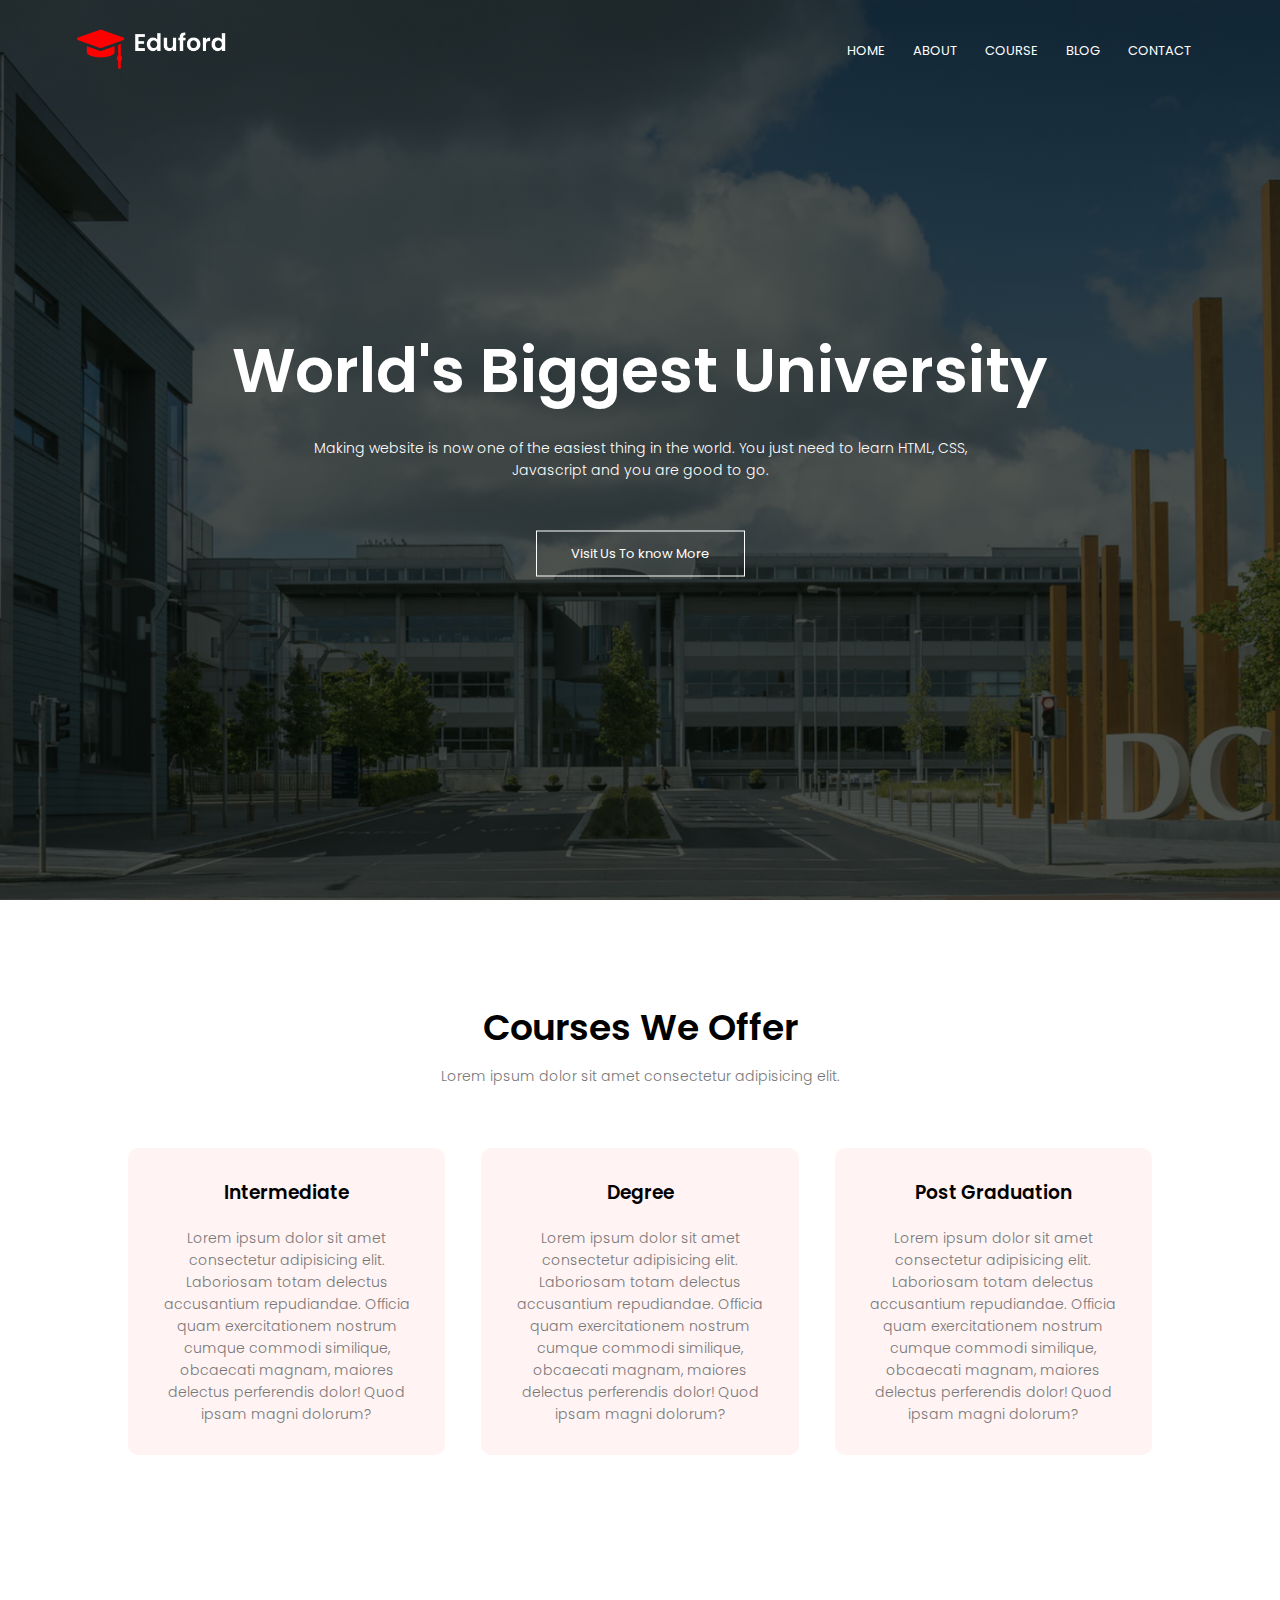
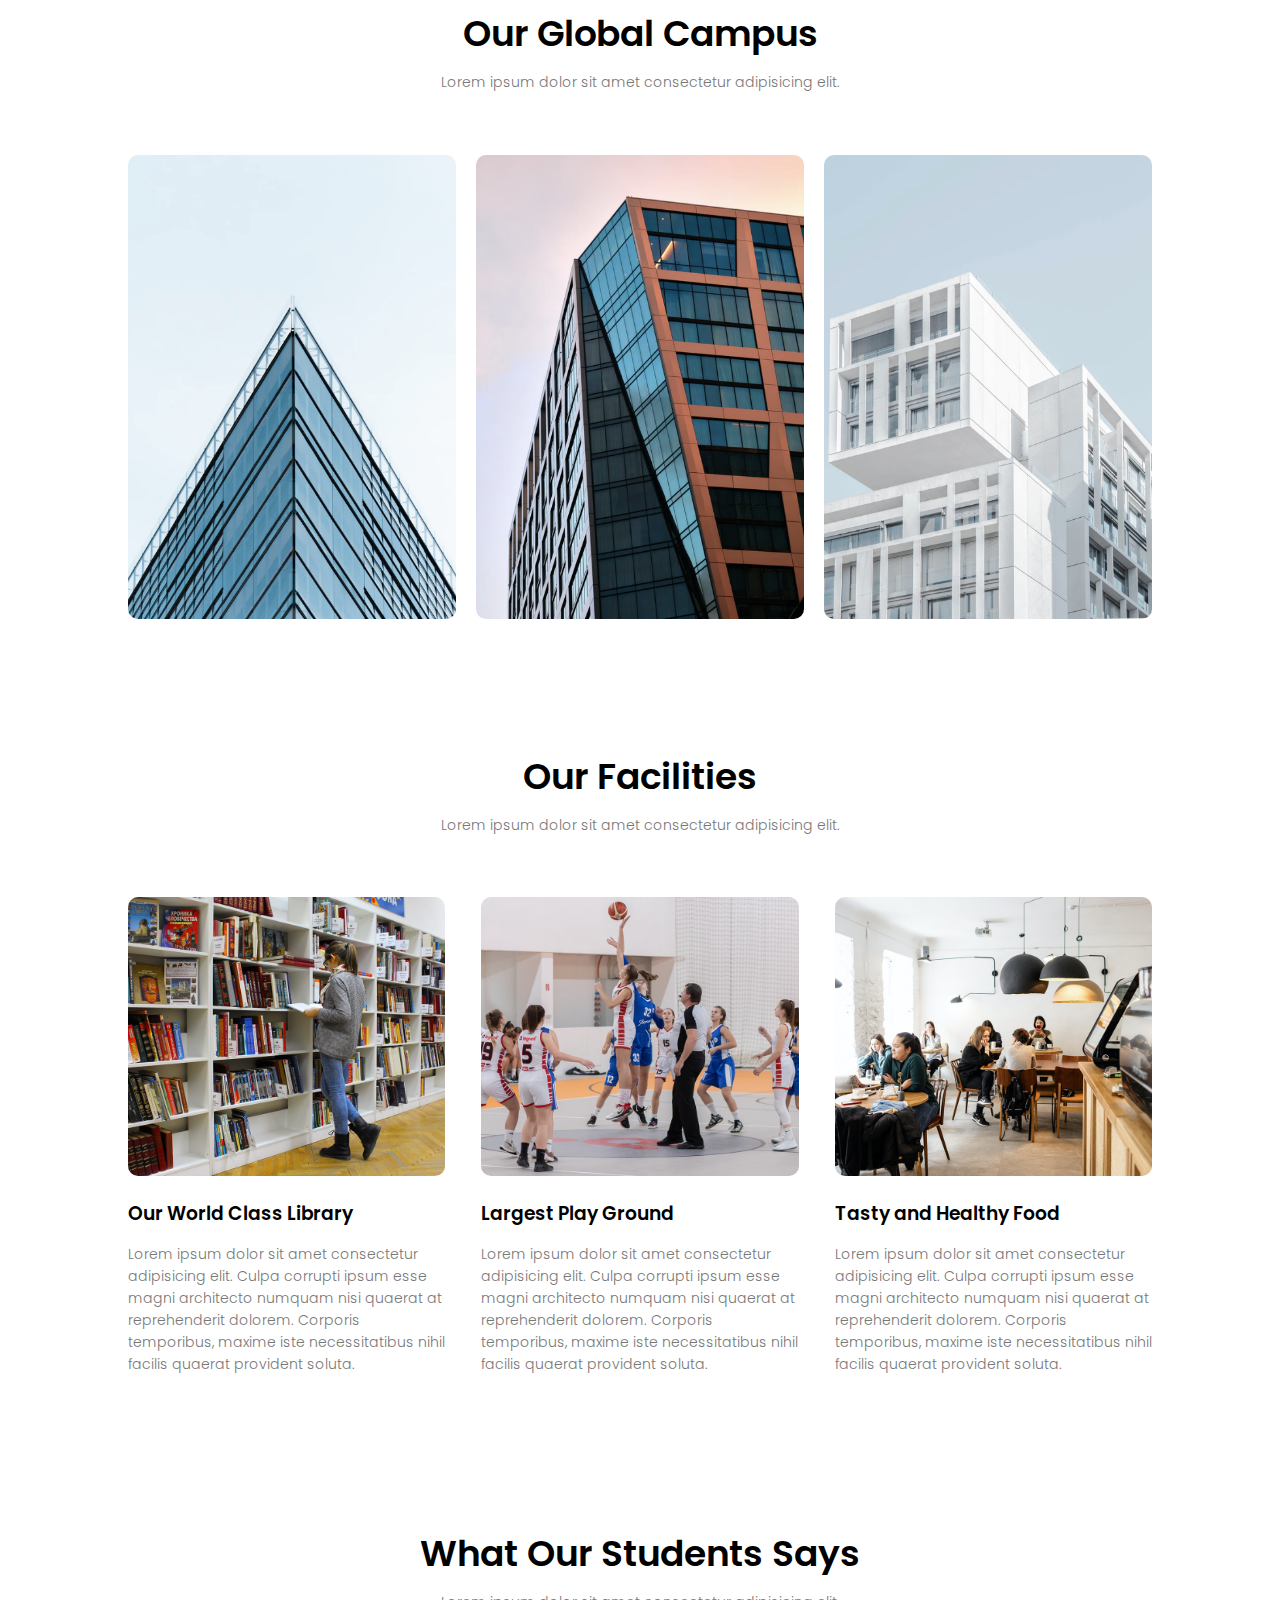
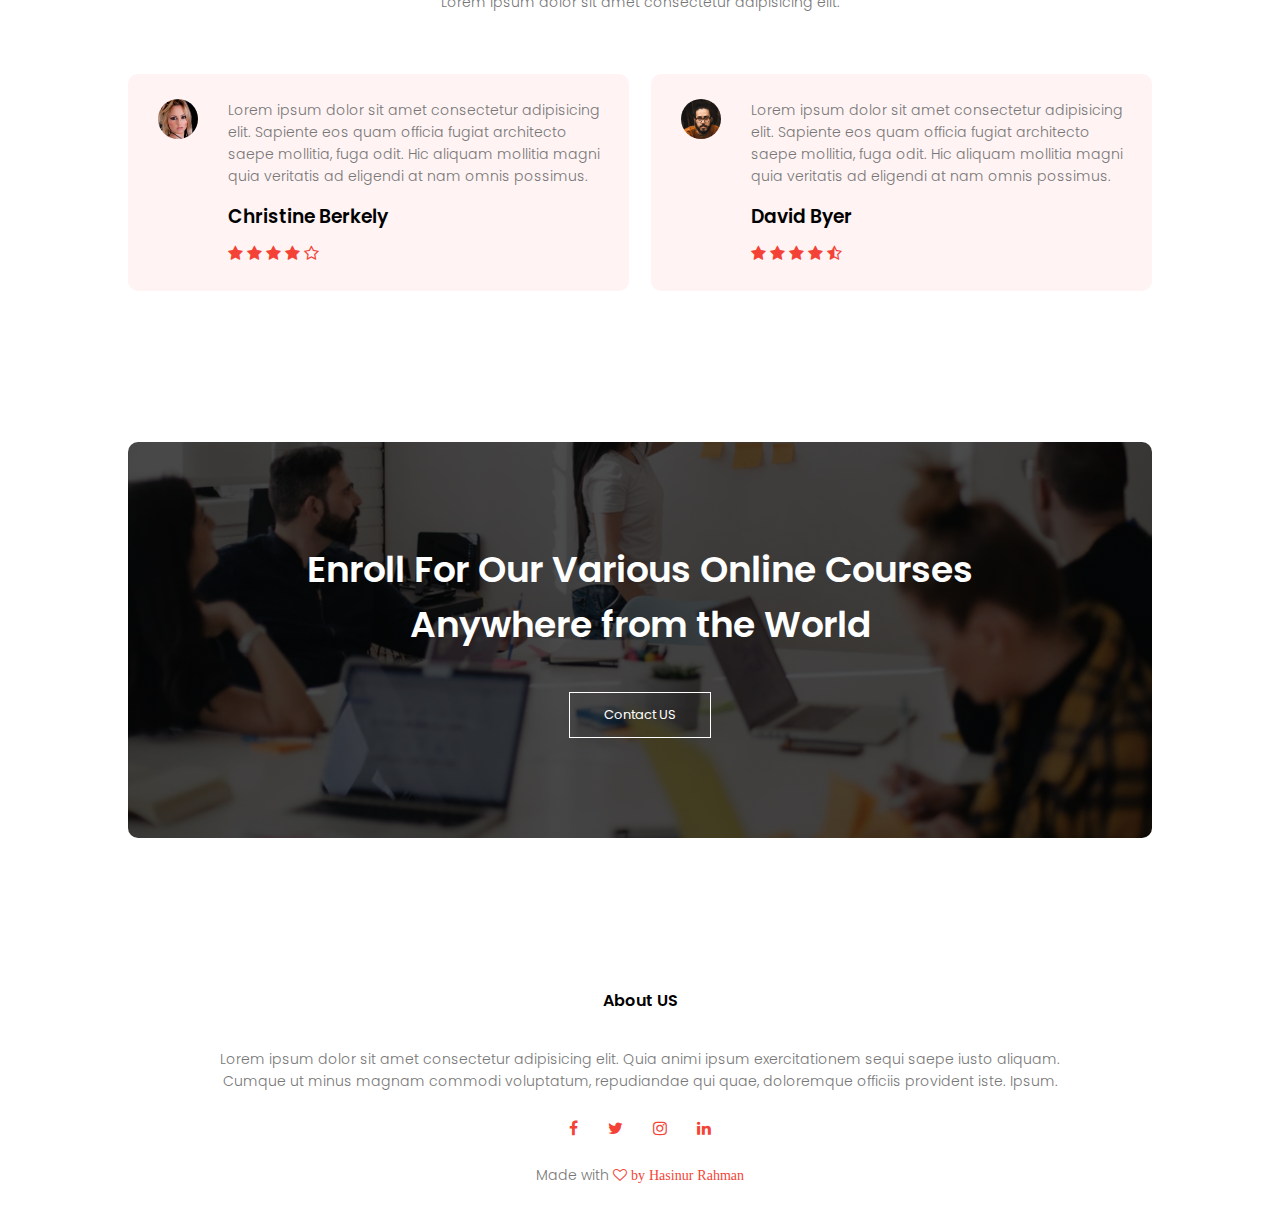
==== index.html @ 30b385d2 "Inital commit" ====
<!DOCTYPE html>
<html lang="en">
<head>
    <meta charset="UTF-8">
    <meta http-equiv="X-UA-Compatible" content="IE=edge">
    <meta name="viewport" content="width=device-width, initial-scale=1.0">
    <title>Document</title>
    <link rel="stylesheet" href="https://cdnjs.cloudflare.com/ajax/libs/font-awesome/4.7.0/css/font-awesome.css">
    <link rel="preconnect" href="https://fonts.googleapis.com">
    <link rel="preconnect" href="https://fonts.gstatic.com" crossorigin>
    <link href="https://fonts.googleapis.com/css2?family=Poppins:wght@100;200;300;400;600;700&display=swap" rel="stylesheet">
    <link rel="stylesheet" href="assets/css/style.css">
</head>
<body>
    <!-- Header Section -->
    <section class="header">
        <nav>
            <a href="index.html"><img src="/assets/images/logo.png" alt="" srcset=""></a>
            <div class="nav-links" id="navLinks">
                <i 
                    class="fa fa-times"
                    onclick="hideMenu()" 
                >
                </i>
                <ul>
                    <li><a href="/index.html">HOME</a></li>
                    <li><a href="/about.html">ABOUT</a></li>
                    <li><a href="/course.html">COURSE</a></li>
                    <li><a href="/blog.html">BLOG</a></li>
                    <li><a href="/contact.html">CONTACT</a></li>
                </ul>
            </div>
            <i 
                class="fa fa-bars"
                onclick="showMenu()"
            >
            </i>
        </nav>
        <div class="text-box">
            <h1>World's Biggest University</h1>
            <p>Making website is now one of the easiest thing in the world. You just need to learn HTML, CSS,<br> Javascript and you are good to go.</p>
            <a href="" class="hero-btn">Visit Us To know More</a>
        </div>
    </section>

    <section class="course">
        <h1>Courses We Offer</h1>
        <p>Lorem ipsum dolor sit amet consectetur adipisicing elit.</p>

        <div class="row">
            <div class="course-col">
                <h3>Intermediate</h3>
                <p>Lorem ipsum dolor sit amet consectetur adipisicing elit. Laboriosam totam delectus accusantium repudiandae. Officia quam exercitationem nostrum cumque commodi similique, obcaecati magnam, maiores delectus perferendis dolor! Quod ipsam magni dolorum?</p>
            </div>
            <div class="course-col">
                <h3>Degree</h3>
                <p>Lorem ipsum dolor sit amet consectetur adipisicing elit. Laboriosam totam delectus accusantium repudiandae. Officia quam exercitationem nostrum cumque commodi similique, obcaecati magnam, maiores delectus perferendis dolor! Quod ipsam magni dolorum?</p>
            </div>
            <div class="course-col">
                <h3>Post Graduation</h3>
                <p>Lorem ipsum dolor sit amet consectetur adipisicing elit. Laboriosam totam delectus accusantium repudiandae. Officia quam exercitationem nostrum cumque commodi similique, obcaecati magnam, maiores delectus perferendis dolor! Quod ipsam magni dolorum?</p>
            </div>
        </div>
    </section>

    <!-- Campus -->
    <section class="campus">
        <h1>Our Global Campus</h1>
        <p>Lorem ipsum dolor sit amet consectetur adipisicing elit.</p>

        <div class="row">
            <div class="campus-col">
                <img src="/assets/images/london.png" alt="">
                <div class="layer">
                    <h3>LONDON</h3>
                </div>
            </div>
            <div class="campus-col">
                <img src="/assets/images/newyork.png" alt="">
                <div class="layer">
                    <h3>NEW YORK</h3>
                </div>
            </div>
            <div class="campus-col">
                <img src="/assets/images/washington.png" alt="">
                <div class="layer">
                    <h3>WASHINGTON</h3>
                </div>
            </div>
        </div>
    </section>

    <!-- Section Facilities -->
    <section class="facilities">
        <h1>Our Facilities</h1>
        <p>Lorem ipsum dolor sit amet consectetur adipisicing elit.</p>

        <div class="row">
            <div class="facilities-col">
                <img src="/assets/images/library.png" alt="">
                <h3>Our World Class Library</h3>
                <p>Lorem ipsum dolor sit amet consectetur adipisicing elit. Culpa corrupti ipsum esse magni architecto numquam nisi quaerat at reprehenderit dolorem. Corporis temporibus, maxime iste necessitatibus nihil facilis quaerat provident soluta.</p>
            </div>
            <div class="facilities-col">
                <img src="/assets/images/basketball.png" alt="">
                <h3>Largest Play Ground</h3>
                <p>Lorem ipsum dolor sit amet consectetur adipisicing elit. Culpa corrupti ipsum esse magni architecto numquam nisi quaerat at reprehenderit dolorem. Corporis temporibus, maxime iste necessitatibus nihil facilis quaerat provident soluta.</p>
            </div>
            <div class="facilities-col">
                <img src="/assets/images/cafeteria.png" alt="">
                <h3>Tasty and Healthy Food</h3>
                <p>Lorem ipsum dolor sit amet consectetur adipisicing elit. Culpa corrupti ipsum esse magni architecto numquam nisi quaerat at reprehenderit dolorem. Corporis temporibus, maxime iste necessitatibus nihil facilis quaerat provident soluta.</p>
            </div>
        </div>
    </section>

    <!-- Testimonials Section -->
    <section class="testimonials">
        <h1>What Our Students Says</h1>
        <p>Lorem ipsum dolor sit amet consectetur adipisicing elit.</p>

        <div class="row">
            <div class="testimonial-col">
                <img src="/assets/images/user1.jpg" alt="">
                <div>
                    <p>Lorem ipsum dolor sit amet consectetur adipisicing elit. Sapiente eos quam officia fugiat architecto saepe mollitia, fuga odit. Hic aliquam mollitia magni quia veritatis ad eligendi at nam omnis possimus.</p>
                    <h3>Christine Berkely</h3>
                    <i class="fa fa-star"></i>
                    <i class="fa fa-star"></i>
                    <i class="fa fa-star"></i>
                    <i class="fa fa-star"></i>
                    <i class="fa fa-star-o"></i>
                </div>
            </div>
            <div class="testimonial-col">
                <img src="/assets/images/user2.jpg" alt="">
                <div>
                    <p>Lorem ipsum dolor sit amet consectetur adipisicing elit. Sapiente eos quam officia fugiat architecto saepe mollitia, fuga odit. Hic aliquam mollitia magni quia veritatis ad eligendi at nam omnis possimus.</p>
                    <h3>David Byer</h3>
                    <i class="fa fa-star"></i>
                    <i class="fa fa-star"></i>
                    <i class="fa fa-star"></i>
                    <i class="fa fa-star"></i>
                    <i class="fa fa-star-half-o"></i>
                </div>
            </div>
        </div>
    </section>

    <!-- Call to action section -->
    <section class="cta">
        <h1>Enroll For Our Various Online Courses <br> Anywhere from the World</h1>
        <a href="" class="hero-btn">Contact US</a>
    </section>

    <!-- Footer Section -->
    <section class="footer">
        <h4>About US</h4>
        <p>Lorem ipsum dolor sit amet consectetur adipisicing elit. Quia animi ipsum exercitationem sequi saepe iusto  aliquam. <br> Cumque ut minus magnam commodi voluptatum, repudiandae qui quae, doloremque officiis provident iste. Ipsum.</p>
        <div class="icons">
            <i class="fa fa-facebook"></i>
            <i class="fa fa-twitter"></i>
            <i class="fa fa-instagram"></i>
            <i class="fa fa-linkedin"></i>
        </div>
        <p>Made with  <i class="fa fa-heart-o"> by Hasinur Rahman</i></p>
    </section>

    <!-- Scripts -->
    <script src="/assets//js/script.js"></script>
</body>
</html>
---- assets/css/style.css ----
* {
    margin: 0;
    padding: 0;
    font-family: 'Poppins', sans-serif;
}

/* --- Header Section--- */
.header {
    min-height: 100vh;
    width: 100%;
    background-image: linear-gradient(rgba(4, 9, 3, 0.7), rgba(4, 9, 3, 0.7)), url(/assets/images/banner.png);
    background-position: center;
    background-size: cover;
    position: relative;
}
nav {
    display: flex;
    padding: 2% 6%;
    justify-content: space-between;
    align-items: center;
}
nav img {
    width: 150px;
}
.nav-links {
    flex: 1;
    text-align: right;
}
.nav-links ul li {
    list-style: none;
    display: inline-block;
    padding: 8px 12px;
    position: relative;
}
.nav-links ul li a {
    color: #fff;
    text-decoration: none;
    font-size: 13px;
}
.nav-links ul li::after {
    content: '';
    width: 0%;
    height: 2px;
    background: #f44336;
    display: block;
    margin: auto;
    transition: 0.5s;
}
.nav-links ul li:hover::after{
    width: 100%;
}
.text-box {
    width: 90%;
    color: #fff;
    position: absolute;
    top: 50%;
    left: 50%;
    transform: translate(-50%, -50%);
    text-align: center;
}
.text-box h1 {
    font-size: 62px;
}
.text-box p {
    margin: 10px 0 40px;
    font-size: 14px;
    color: #fff;
}
.hero-btn {
    display: inline-block;
    text-decoration: none;
    color: #fff;
    border: 1px solid #fff;
    padding: 12px 34px;
    font-size: 13px;
    background: transparent;
    position: relative;
}
.hero-btn:hover {
    border: 1px solid #f44336;
    background: #f44336;
    transition: 1s;
}
nav .fa {
    display: none;
}

/* --- Course Section ---  */
.course {
    width: 80%;
    margin: auto;
    text-align: center;
    padding-top: 100px;
}

h1 {
    font-size: 36px;
    font-weight: 600;
}

p {
    color: #777;
    font-size: 14px;
    font-weight: 300;
    line-height: 22px;
    padding: 10px;
}
.row {
    margin-top: 5%;
    display: flex;
    justify-content: space-between;
}
.course-col {
    flex-basis: 31%;
    background: #fff3f3;
    border-radius: 10px;
    margin-bottom: 5%;
    padding: 20px 12px;
    box-sizing: border-box;
    transition: 0.5s;
}
.course-col:hover {
    box-shadow: 0 0 20px rgba(0, 0, 0, 0.2);
}
h3 {
    text-align: center;
    font-weight: 600;
    margin: 10px 0;
}

/* Campus Section */
.campus {
    width: 80%;
    margin: auto;
    text-align: center;
    padding-top: 100px;
}
.campus-col {
    flex-basis: 32%;
    border-radius: 10px;
    margin-bottom: 30px;
    position: relative;
    overflow: hidden;
}
.campus-col img {
    width: 100%;
    display: block;
}
.layer {
    background: transparent;
    position: absolute;
    width: 100%;
    height: 100%;
    top: 0;
    left: 0;
    transition: 0.5s;
}
.layer:hover {
    background: rgba(226, 0, 0, 0.7);

}
.layer h3 {
    width: 100%;
    font-weight: 500;
    color: #fff;
    font-size: 26px;
    bottom:0;
    left: 50%;
    transform: translate(-50%);
    position: absolute;
    opacity: 0;
    transition: 0.5s;
}
.layer:hover h3 {
    bottom: 49%;
    opacity: 1;
}

/* Facilites Section */
.facilities {
    width: 80%;
    margin: auto;
    text-align: center;
    padding-top: 100px;
}
.facilities-col {
    flex-basis: 31%;
    border-radius: 10px;
    margin-bottom: 5%;
    text-align: left;
}
.facilities-col img {
    width: 100%;
    border-radius: 10px;
}
.facilities-col p {
    padding: 0;
}
.facilities-col h3 {
    margin-top: 16px;
    margin-bottom: 15px;
    text-align: left;
}

/* Testimonial Sections */
.testimonials {
    width: 80%;
    margin: auto;
    text-align: center;
    padding-top: 100px;
}
.testimonial-col {
    flex-basis: 44%;
    border-radius: 10px;
    margin-bottom: 5%;
    text-align: left;
    background: #fff3f3;
    padding: 25px;
    cursor: pointer;
    display: flex;
}
.testimonial-col img {
    height: 40px;
    margin-left: 5px;
    margin-right: 30px;
    border-radius: 50%;
}
.testimonial-col p {
    padding: 0;
}
.testimonial-col h3 {
    margin-top: 15px;
    text-align: left;
}
.testimonial-col .fa {
    color: #f44336;
}

/* Call To Action Section */
.cta {
    margin: 100px auto;
    width: 80%;
    background-image: linear-gradient(rgba(0, 0, 0, 0.7), rgba(0, 0, 0, 0.7)), url(/assets/images/banner2.jpg);
    background-position: center;
    background-size: cover;
    border-radius: 10px;
    text-align: center;
    padding: 100px 0;
}
.cta h1 {
    color: #fff;
    margin-bottom: 40px;
    padding: 0;
}

/* Footer Section */
.footer {
    width: 100%;
    text-align: center;
    padding: 30px 0;
}
.footer h4 {
    margin-bottom: 25px;
    margin-top: 20px;
    font-weight: 600;
}
.icons .fa {
    color: #f44336;
    margin: 0 13px;
    cursor: pointer;
    padding: 18px 0;
}
.fa-heart-o {
    color: #f44336;
}

/* About US Page */
.sub-header {
    height: 50vh;
    width: 100%;
    background-image: linear-gradient(rgba(4, 9, 30, 0.7), rgba(4, 9, 30, 0.7)), url(/assets/images/background.jpg);
    background-position: center;
    background-size: cover;
    text-align: center;
    color: #fff;
}
.sub-header h1 {
    margin-top: 100px;
}
.about-us {
    width: 80%;
    margin: auto;
    padding-top: 80px;
    padding-bottom: 50px;
}
.about-col {
    flex-basis: 48%;
    padding: 30px 2px;
}
.about-col img {
    width: 100%;
}
.about-col h1 {
    padding-top: 0;
}
.about-col p {
    padding: 15px 0 25px;
}
.red-btn {
    border: 1px solid #f44336;
    background: transparent;
    color: #f44336;
}
.red-btn:hover {
    color: #fff;
}

/* Blog Content */
.blog-content {
    width: 80%;
    margin: auto;
    padding: 60px 0;
}
.blog-left {
    flex-basis: 65%;
}
.blog-left img {
    width: 100%;
}
.blog-left h2 {
    color: #222;
    font-weight: 600;
    margin: 30px 0;
}
.blog-left p {
    color: #999;
    padding: 0;
}
.blog-right {
    flex-basis: 32%;
}
.blog-right h3 {
    background: #f44336;
    color: #fff;
    padding: 7px 0;
    font-size: 16px;
    margin-bottom: 20px;
}
.blog-right div {
    display: flex;
    align-items: center;
    justify-content: space-between;
    color: #555;
    padding: 8px;
    box-sizing: border-box;
}
.comment-box {
    border: 1px solid #ccc;
    margin: 50px 0;
    padding: 10px 20px;
}
.comment-box h3 {
    text-align: left;
}
.comment-form input, .comment-form textarea {
    width: 100%;
    padding: 10px;
    margin: 15px 0;
    box-sizing: border-box;
    border: none;
    outline: none;
    background: #f0f0f0;
}
.comment-form button {
    margin: 10px 0;
}

/* Contact Us Page */

/* Location Section */
.location {
    width: 80%;
    margin: auto;
    padding: 80px 0;
}
.location iframe {
    width: 100%;
}

/* Contact Us Section */
.contact-us {
    width: 80%;
    margin: auto;
}
.contact-col {
    flex-basis: 48%;
    margin-bottom: 30px;
}
.contact-col div {
    display: flex;
    align-items: center;
    margin-bottom: 40px;
}
.contact-col div .fa {
    font-size: 28px;
    color: #f44336;
    margin: 10px;
    margin-right: 30px;
}
.contact-col div p {
    padding: 0;
}
.contact-col div h5 {
    font-size: 20px;
    margin-bottom: 5px;
    color: #555;
    font-weight: 400;
}
.contact-col input, 
.contact-col textarea {
    width: 100%;
    padding: 15px;
    margin-bottom: 17px;
    outline: none;
    border: 1px solid #ccc;
    box-sizing: border-box;
}

/*Responsive CSS*/
@media(max-width: 700px){
    .text-box h1 {
        font-size: 20px;
    }
    .nav-links ul li {
        display: block;
    }
    .nav-links {
        position: fixed;
        background: #f44336;
        height: 100vh;
        width: 200px;
        top: 0;
        right: -200px;
        text-align: left;
        z-index: 2;
        transition: 1s
    }
    .nav-links ul {
        padding: 30px
    }
    nav .fa {
        display: block;
        color: #fff;
        margin: 10px;
        font-size: 22px;
        cursor: pointer;
    }
    .row {
        flex-direction: column;
    }
    .testimonial-col img {
        margin-left: 0px;
        margin-right: 15px;
    }
    .cta h1 {
        font-size: 24px;
    }
    .sub-header h1 {
        font-size: 24px;
    }
}
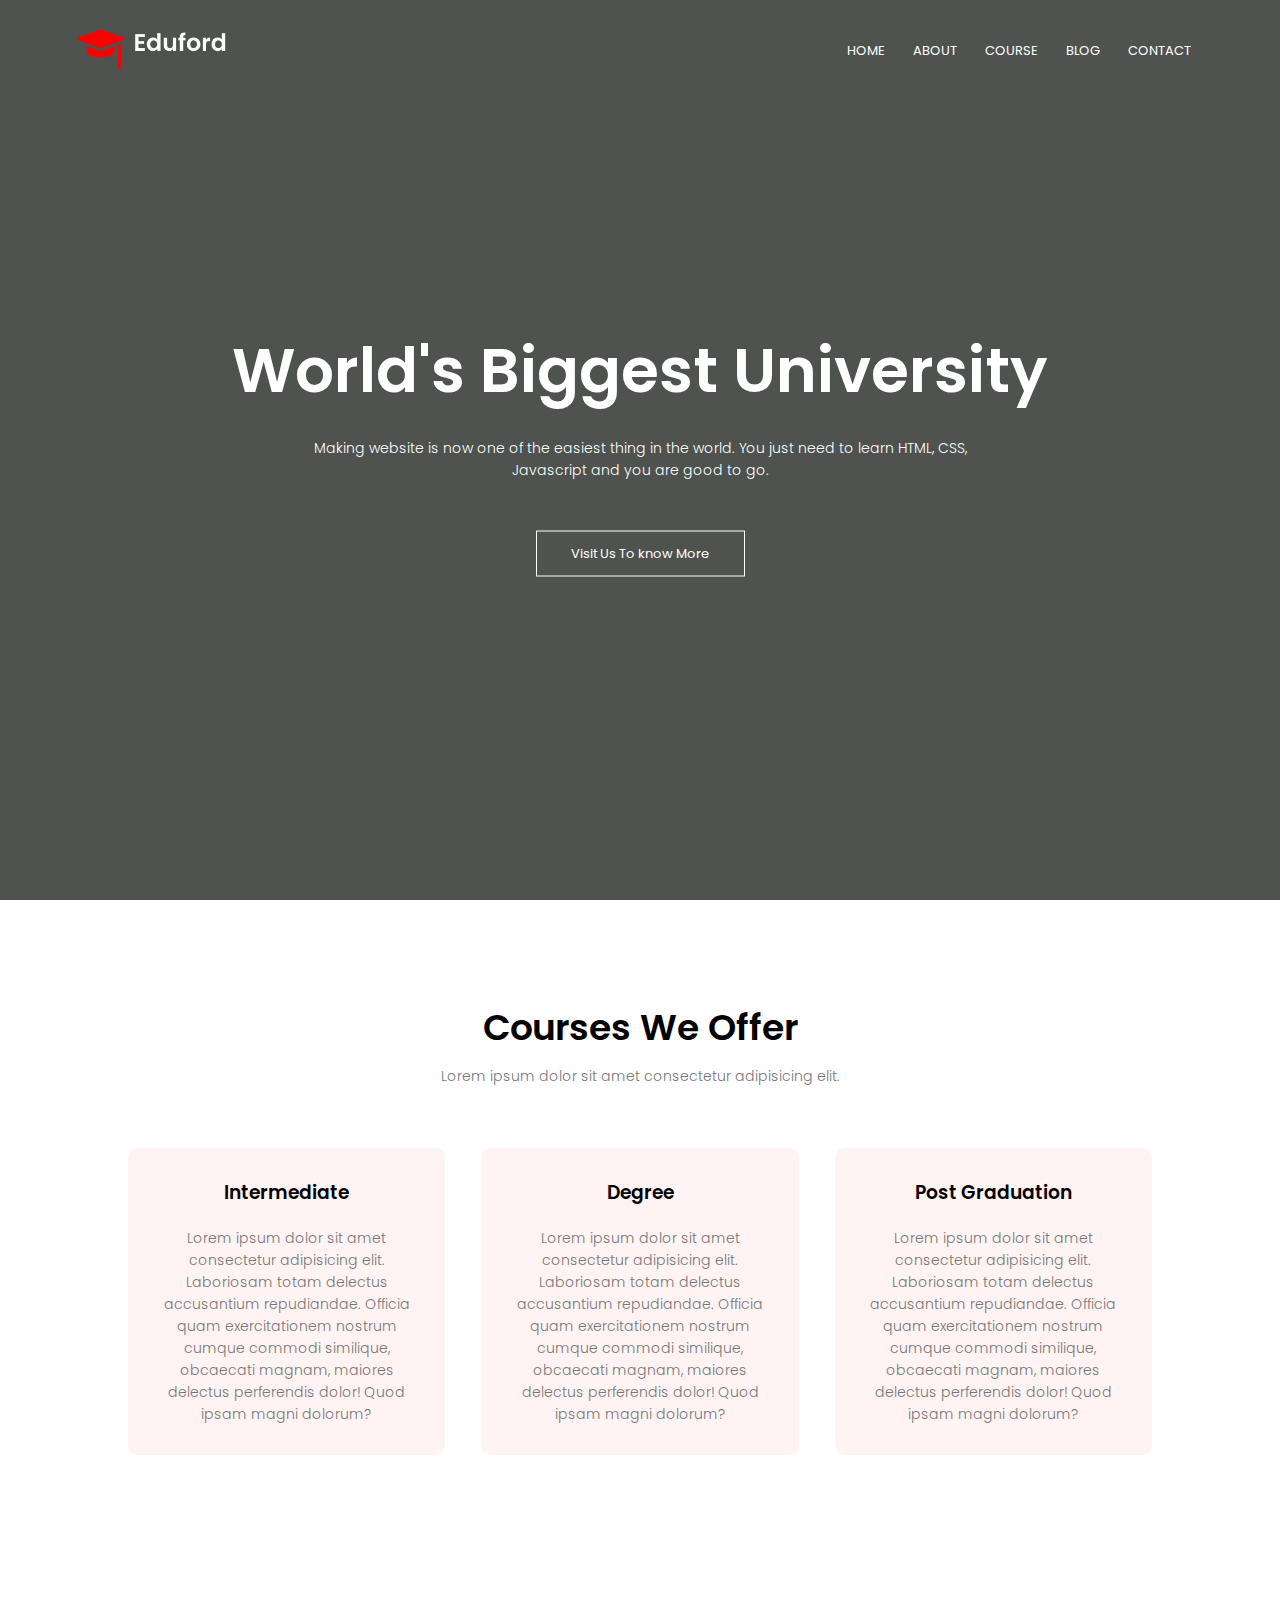
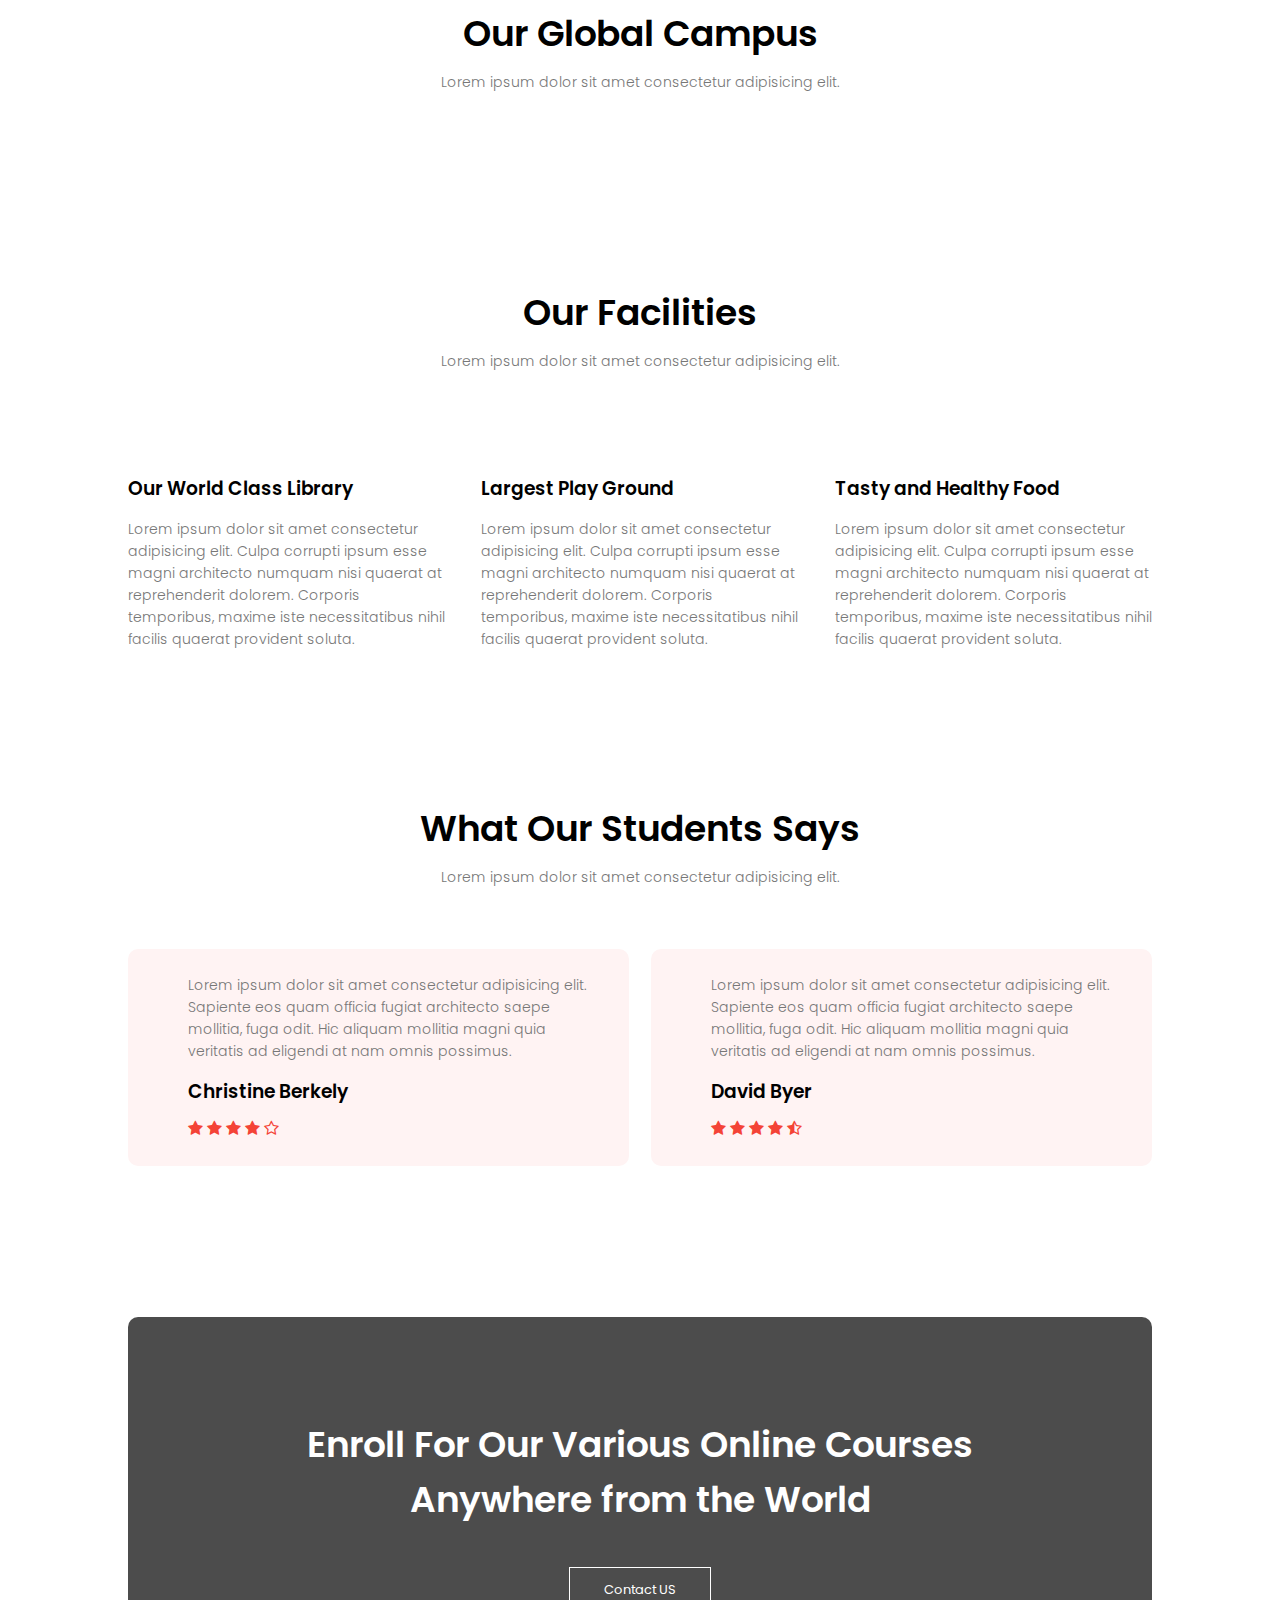
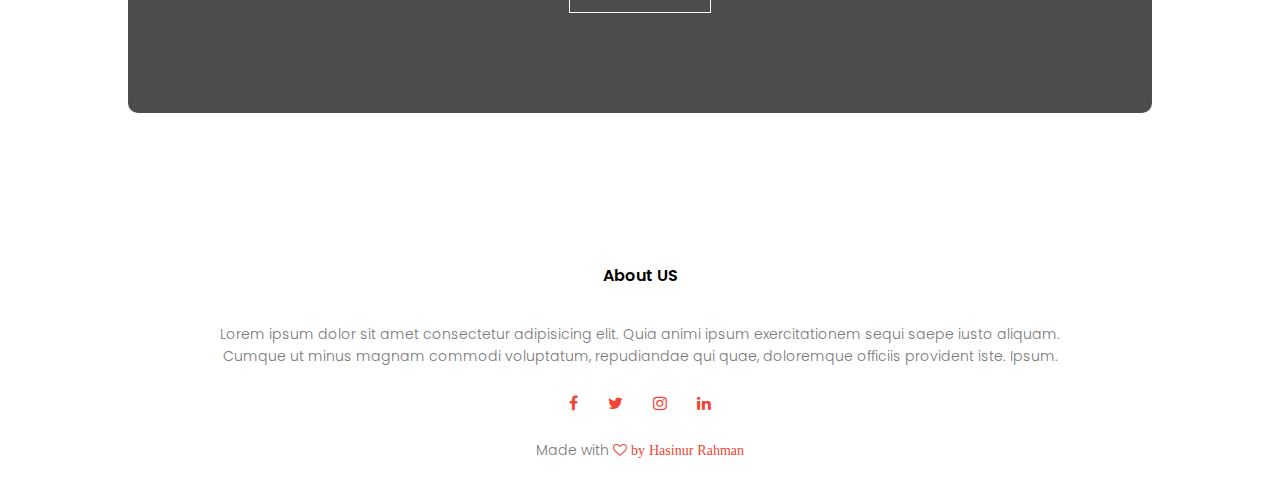
==== commit ba1ec06f: "Updated link" ====
--- a/index.html
+++ b/index.html
@@ -15,7 +15,7 @@
     <!-- Header Section -->
     <section class="header">
         <nav>
-            <a href="index.html"><img src="/assets/images/logo.png" alt="" srcset=""></a>
+            <a href="index.html"><img src="assets/images/logo.png" alt="" srcset=""></a>
             <div class="nav-links" id="navLinks">
                 <i 
                     class="fa fa-times"
@@ -23,11 +23,11 @@
                 >
                 </i>
                 <ul>
-                    <li><a href="/index.html">HOME</a></li>
-                    <li><a href="/about.html">ABOUT</a></li>
-                    <li><a href="/course.html">COURSE</a></li>
-                    <li><a href="/blog.html">BLOG</a></li>
-                    <li><a href="/contact.html">CONTACT</a></li>
+                    <li><a href="index.html">HOME</a></li>
+                    <li><a href="about.html">ABOUT</a></li>
+                    <li><a href="course.html">COURSE</a></li>
+                    <li><a href="blog.html">BLOG</a></li>
+                    <li><a href="contact.html">CONTACT</a></li>
                 </ul>
             </div>
             <i 
@@ -70,19 +70,19 @@
 
         <div class="row">
             <div class="campus-col">
-                <img src="/assets/images/london.png" alt="">
+                <img src="/eduford/assets/images/london.png" alt="">
                 <div class="layer">
                     <h3>LONDON</h3>
                 </div>
             </div>
             <div class="campus-col">
-                <img src="/assets/images/newyork.png" alt="">
+                <img src="/eduford/assets/images/newyork.png" alt="">
                 <div class="layer">
                     <h3>NEW YORK</h3>
                 </div>
             </div>
             <div class="campus-col">
-                <img src="/assets/images/washington.png" alt="">
+                <img src="/eduford/assets/images/washington.png" alt="">
                 <div class="layer">
                     <h3>WASHINGTON</h3>
                 </div>
@@ -97,17 +97,17 @@
 
         <div class="row">
             <div class="facilities-col">
-                <img src="/assets/images/library.png" alt="">
+                <img src="/eduford/assets/images/library.png" alt="">
                 <h3>Our World Class Library</h3>
                 <p>Lorem ipsum dolor sit amet consectetur adipisicing elit. Culpa corrupti ipsum esse magni architecto numquam nisi quaerat at reprehenderit dolorem. Corporis temporibus, maxime iste necessitatibus nihil facilis quaerat provident soluta.</p>
             </div>
             <div class="facilities-col">
-                <img src="/assets/images/basketball.png" alt="">
+                <img src="/eduford/assets/images/basketball.png" alt="">
                 <h3>Largest Play Ground</h3>
                 <p>Lorem ipsum dolor sit amet consectetur adipisicing elit. Culpa corrupti ipsum esse magni architecto numquam nisi quaerat at reprehenderit dolorem. Corporis temporibus, maxime iste necessitatibus nihil facilis quaerat provident soluta.</p>
             </div>
             <div class="facilities-col">
-                <img src="/assets/images/cafeteria.png" alt="">
+                <img src="/eduford/assets/images/cafeteria.png" alt="">
                 <h3>Tasty and Healthy Food</h3>
                 <p>Lorem ipsum dolor sit amet consectetur adipisicing elit. Culpa corrupti ipsum esse magni architecto numquam nisi quaerat at reprehenderit dolorem. Corporis temporibus, maxime iste necessitatibus nihil facilis quaerat provident soluta.</p>
             </div>
@@ -121,7 +121,7 @@
 
         <div class="row">
             <div class="testimonial-col">
-                <img src="/assets/images/user1.jpg" alt="">
+                <img src="/eduford/assets/images/user1.jpg" alt="">
                 <div>
                     <p>Lorem ipsum dolor sit amet consectetur adipisicing elit. Sapiente eos quam officia fugiat architecto saepe mollitia, fuga odit. Hic aliquam mollitia magni quia veritatis ad eligendi at nam omnis possimus.</p>
                     <h3>Christine Berkely</h3>
@@ -133,7 +133,7 @@
                 </div>
             </div>
             <div class="testimonial-col">
-                <img src="/assets/images/user2.jpg" alt="">
+                <img src="/eduford/assets/images/user2.jpg" alt="">
                 <div>
                     <p>Lorem ipsum dolor sit amet consectetur adipisicing elit. Sapiente eos quam officia fugiat architecto saepe mollitia, fuga odit. Hic aliquam mollitia magni quia veritatis ad eligendi at nam omnis possimus.</p>
                     <h3>David Byer</h3>
@@ -167,6 +167,6 @@
     </section>
 
     <!-- Scripts -->
-    <script src="/assets//js/script.js"></script>
+    <script src="/eduford/assets//js/script.js"></script>
 </body>
 </html>--- a/assets/css/style.css
+++ b/assets/css/style.css
@@ -8,7 +8,7 @@
 .header {
     min-height: 100vh;
     width: 100%;
-    background-image: linear-gradient(rgba(4, 9, 3, 0.7), rgba(4, 9, 3, 0.7)), url(/assets/images/banner.png);
+    background-image: linear-gradient(rgba(4, 9, 3, 0.7), rgba(4, 9, 3, 0.7)), url(/eduford/assets/images/banner.png);
     background-position: center;
     background-size: cover;
     position: relative;
@@ -240,7 +240,7 @@
 .cta {
     margin: 100px auto;
     width: 80%;
-    background-image: linear-gradient(rgba(0, 0, 0, 0.7), rgba(0, 0, 0, 0.7)), url(/assets/images/banner2.jpg);
+    background-image: linear-gradient(rgba(0, 0, 0, 0.7), rgba(0, 0, 0, 0.7)), url(/eduford/assets/images/banner2.jpg);
     background-position: center;
     background-size: cover;
     border-radius: 10px;
@@ -278,7 +278,7 @@
 .sub-header {
     height: 50vh;
     width: 100%;
-    background-image: linear-gradient(rgba(4, 9, 30, 0.7), rgba(4, 9, 30, 0.7)), url(/assets/images/background.jpg);
+    background-image: linear-gradient(rgba(4, 9, 30, 0.7), rgba(4, 9, 30, 0.7)), url(/eduford/assets/images/background.jpg);
     background-position: center;
     background-size: cover;
     text-align: center;
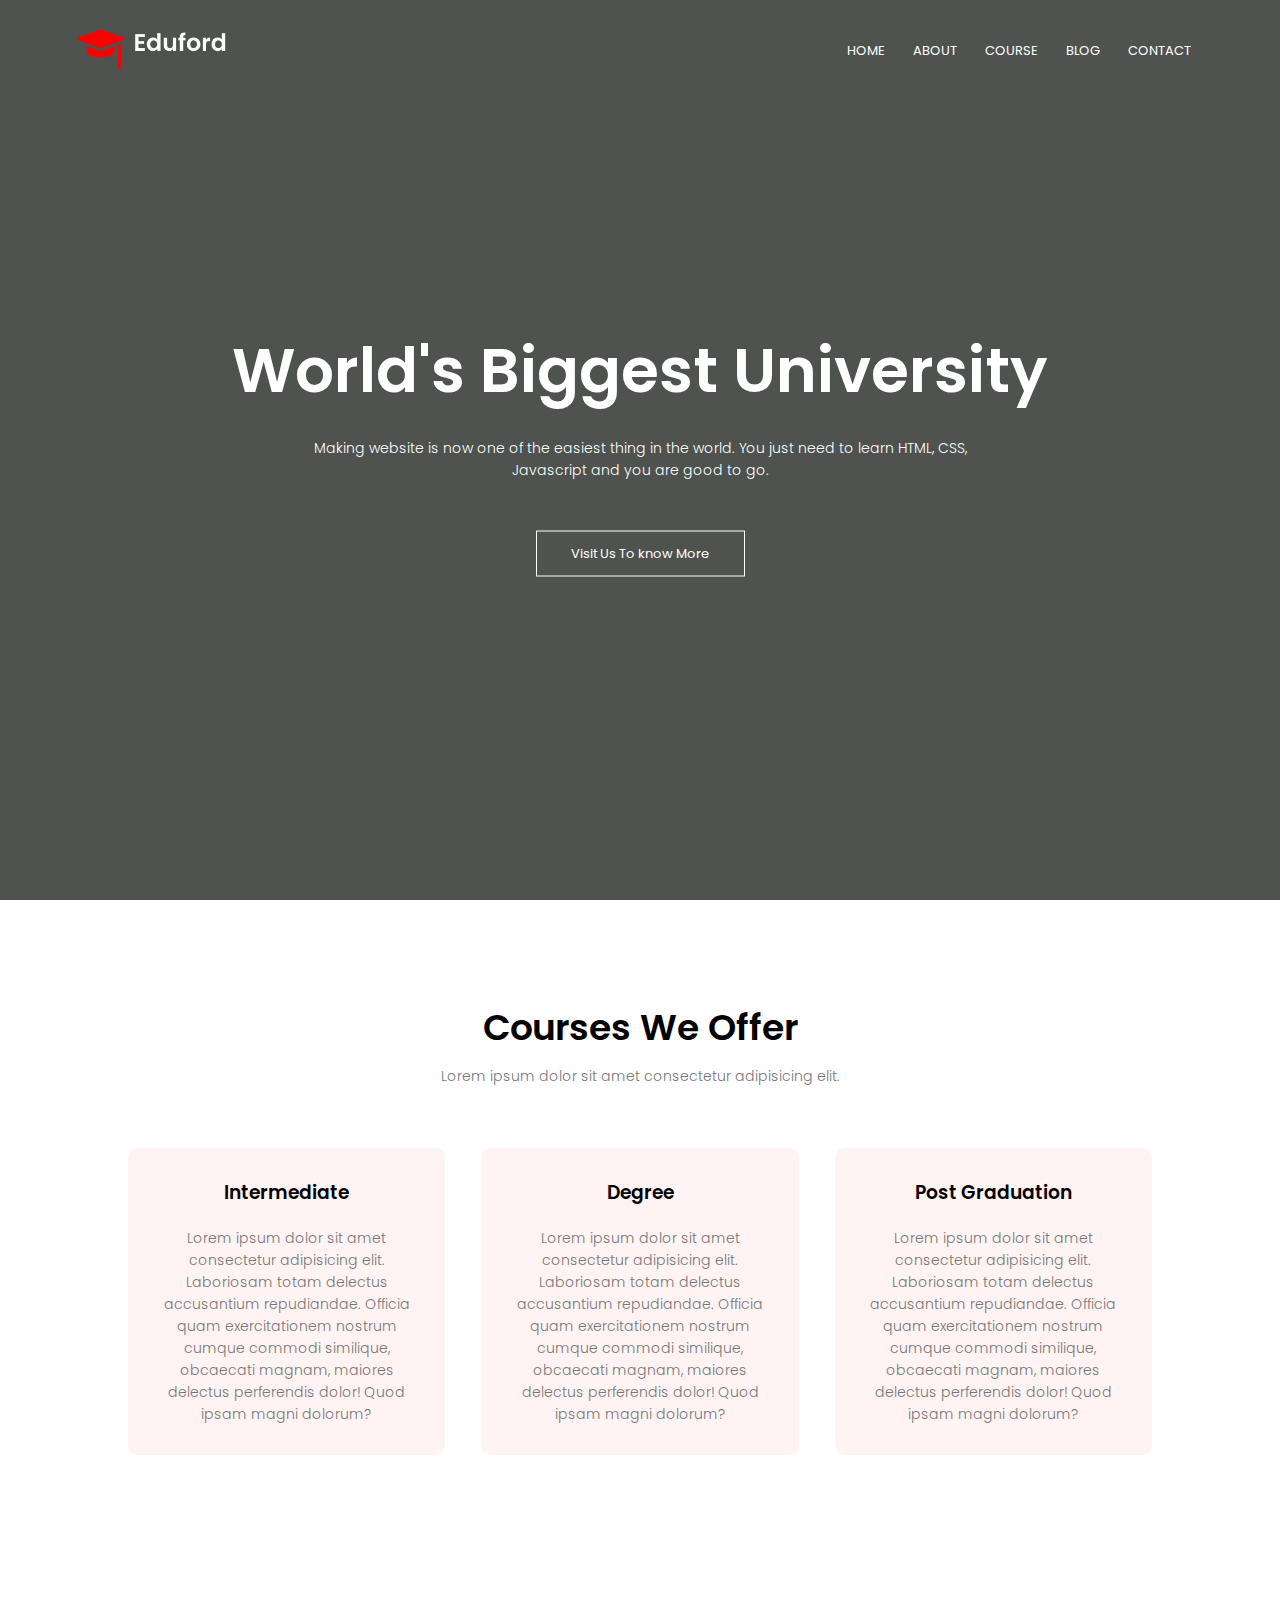
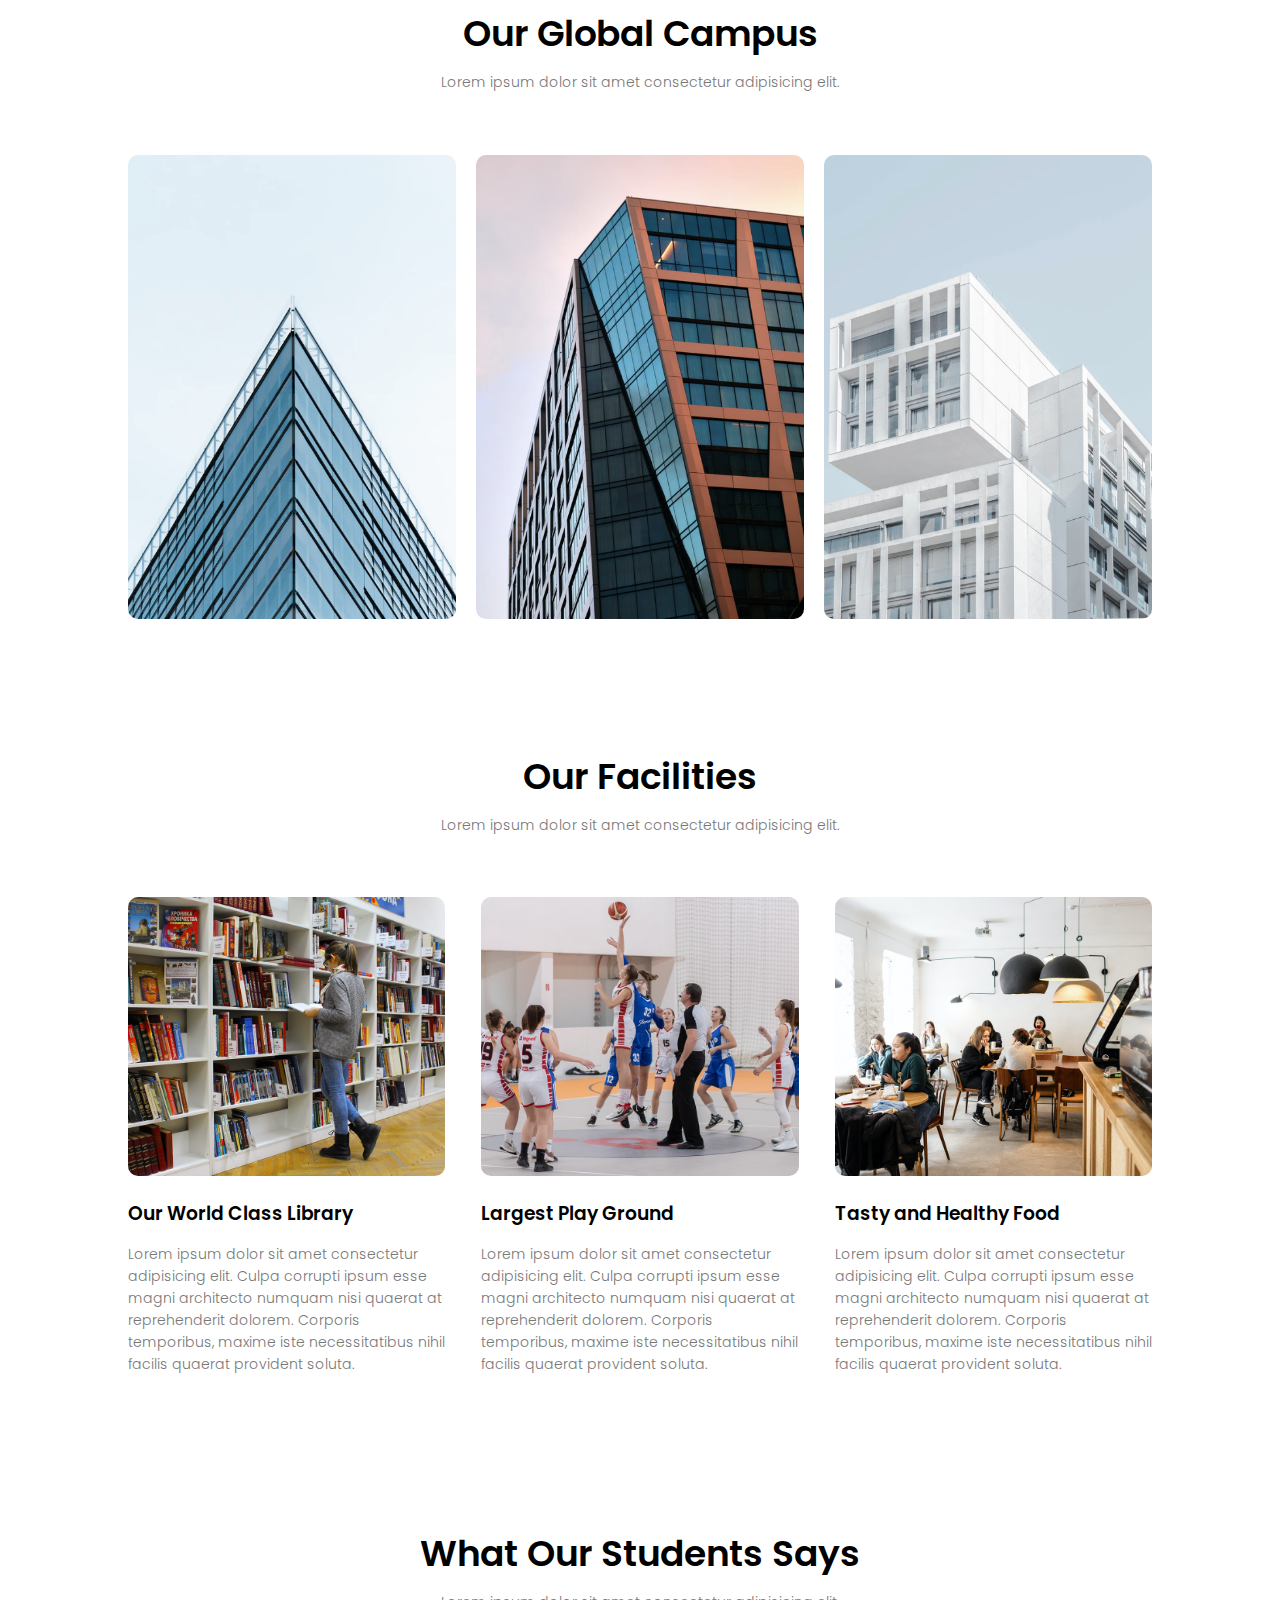
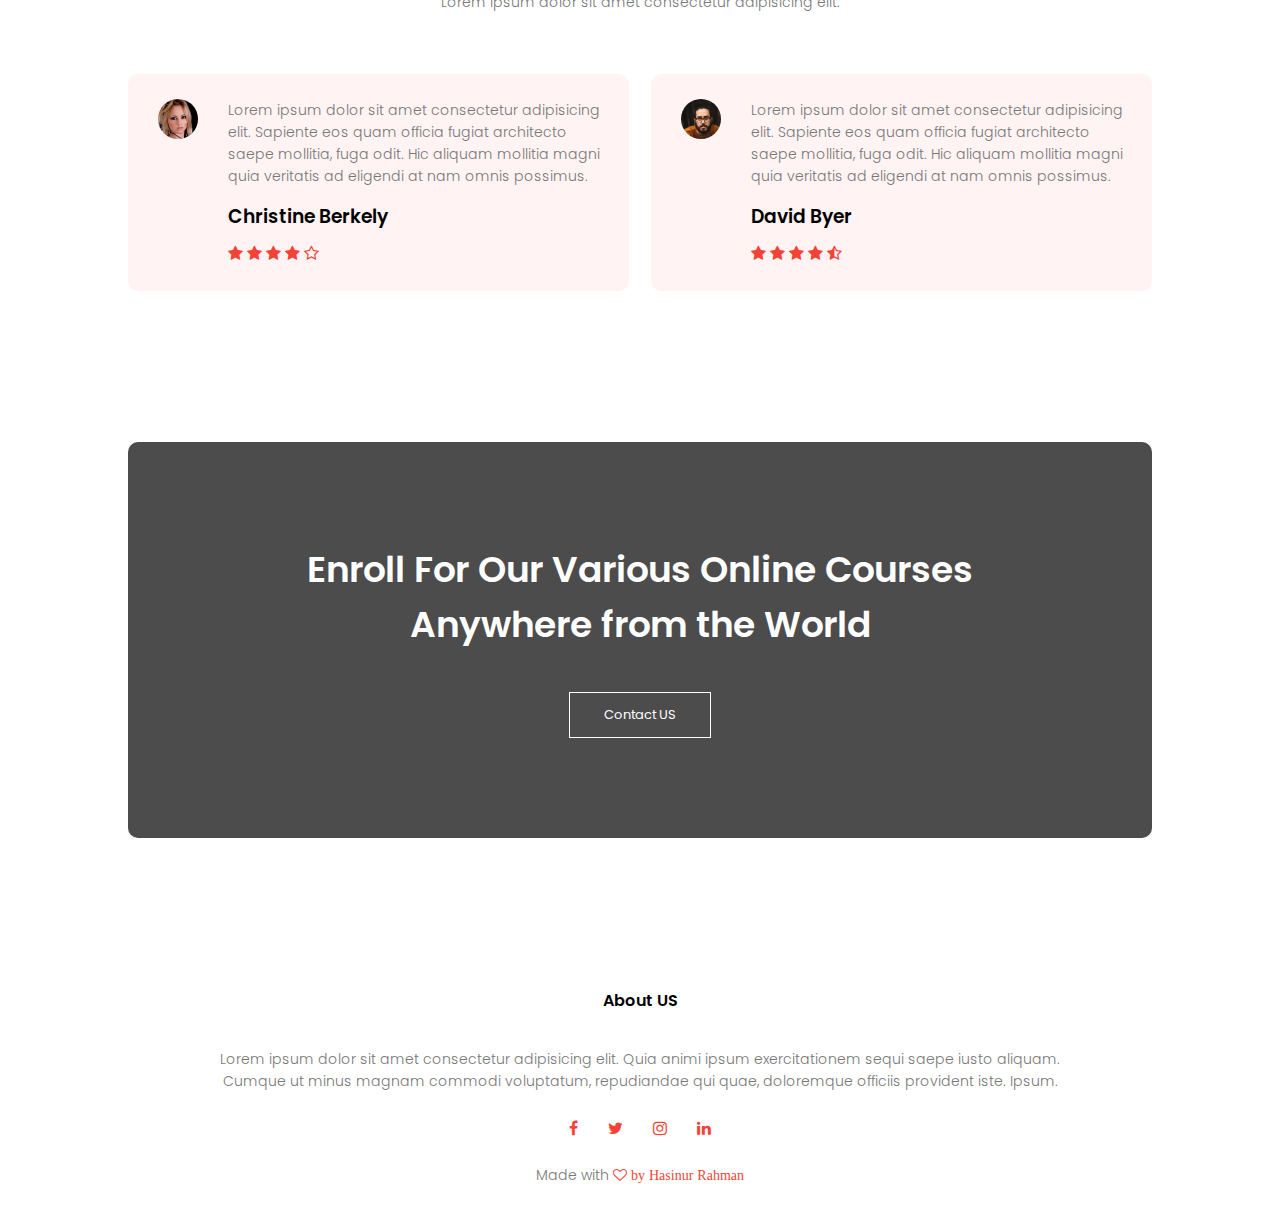
==== commit 2ed320e9: "Updated all links" ====
--- a/index.html
+++ b/index.html
@@ -70,19 +70,19 @@
 
         <div class="row">
             <div class="campus-col">
-                <img src="/eduford/assets/images/london.png" alt="">
+                <img src="assets/images/london.png" alt="">
                 <div class="layer">
                     <h3>LONDON</h3>
                 </div>
             </div>
             <div class="campus-col">
-                <img src="/eduford/assets/images/newyork.png" alt="">
+                <img src="assets/images/newyork.png" alt="">
                 <div class="layer">
                     <h3>NEW YORK</h3>
                 </div>
             </div>
             <div class="campus-col">
-                <img src="/eduford/assets/images/washington.png" alt="">
+                <img src="assets/images/washington.png" alt="">
                 <div class="layer">
                     <h3>WASHINGTON</h3>
                 </div>
@@ -97,17 +97,17 @@
 
         <div class="row">
             <div class="facilities-col">
-                <img src="/eduford/assets/images/library.png" alt="">
+                <img src="assets/images/library.png" alt="">
                 <h3>Our World Class Library</h3>
                 <p>Lorem ipsum dolor sit amet consectetur adipisicing elit. Culpa corrupti ipsum esse magni architecto numquam nisi quaerat at reprehenderit dolorem. Corporis temporibus, maxime iste necessitatibus nihil facilis quaerat provident soluta.</p>
             </div>
             <div class="facilities-col">
-                <img src="/eduford/assets/images/basketball.png" alt="">
+                <img src="assets/images/basketball.png" alt="">
                 <h3>Largest Play Ground</h3>
                 <p>Lorem ipsum dolor sit amet consectetur adipisicing elit. Culpa corrupti ipsum esse magni architecto numquam nisi quaerat at reprehenderit dolorem. Corporis temporibus, maxime iste necessitatibus nihil facilis quaerat provident soluta.</p>
             </div>
             <div class="facilities-col">
-                <img src="/eduford/assets/images/cafeteria.png" alt="">
+                <img src="assets/images/cafeteria.png" alt="">
                 <h3>Tasty and Healthy Food</h3>
                 <p>Lorem ipsum dolor sit amet consectetur adipisicing elit. Culpa corrupti ipsum esse magni architecto numquam nisi quaerat at reprehenderit dolorem. Corporis temporibus, maxime iste necessitatibus nihil facilis quaerat provident soluta.</p>
             </div>
@@ -121,7 +121,7 @@
 
         <div class="row">
             <div class="testimonial-col">
-                <img src="/eduford/assets/images/user1.jpg" alt="">
+                <img src="assets/images/user1.jpg" alt="">
                 <div>
                     <p>Lorem ipsum dolor sit amet consectetur adipisicing elit. Sapiente eos quam officia fugiat architecto saepe mollitia, fuga odit. Hic aliquam mollitia magni quia veritatis ad eligendi at nam omnis possimus.</p>
                     <h3>Christine Berkely</h3>
@@ -133,7 +133,7 @@
                 </div>
             </div>
             <div class="testimonial-col">
-                <img src="/eduford/assets/images/user2.jpg" alt="">
+                <img src="assets/images/user2.jpg" alt="">
                 <div>
                     <p>Lorem ipsum dolor sit amet consectetur adipisicing elit. Sapiente eos quam officia fugiat architecto saepe mollitia, fuga odit. Hic aliquam mollitia magni quia veritatis ad eligendi at nam omnis possimus.</p>
                     <h3>David Byer</h3>
@@ -167,6 +167,6 @@
     </section>
 
     <!-- Scripts -->
-    <script src="/eduford/assets//js/script.js"></script>
+    <script src="assets/js/script.js"></script>
 </body>
 </html>--- a/assets/css/style.css
+++ b/assets/css/style.css
@@ -8,7 +8,7 @@
 .header {
     min-height: 100vh;
     width: 100%;
-    background-image: linear-gradient(rgba(4, 9, 3, 0.7), rgba(4, 9, 3, 0.7)), url(/eduford/assets/images/banner.png);
+    background-image: linear-gradient(rgba(4, 9, 3, 0.7), rgba(4, 9, 3, 0.7)), url(assets/images/banner.png);
     background-position: center;
     background-size: cover;
     position: relative;
@@ -240,7 +240,7 @@
 .cta {
     margin: 100px auto;
     width: 80%;
-    background-image: linear-gradient(rgba(0, 0, 0, 0.7), rgba(0, 0, 0, 0.7)), url(/eduford/assets/images/banner2.jpg);
+    background-image: linear-gradient(rgba(0, 0, 0, 0.7), rgba(0, 0, 0, 0.7)), url(assets/images/banner2.jpg);
     background-position: center;
     background-size: cover;
     border-radius: 10px;
@@ -278,7 +278,7 @@
 .sub-header {
     height: 50vh;
     width: 100%;
-    background-image: linear-gradient(rgba(4, 9, 30, 0.7), rgba(4, 9, 30, 0.7)), url(/eduford/assets/images/background.jpg);
+    background-image: linear-gradient(rgba(4, 9, 30, 0.7), rgba(4, 9, 30, 0.7)), url(assets/images/background.jpg);
     background-position: center;
     background-size: cover;
     text-align: center;
